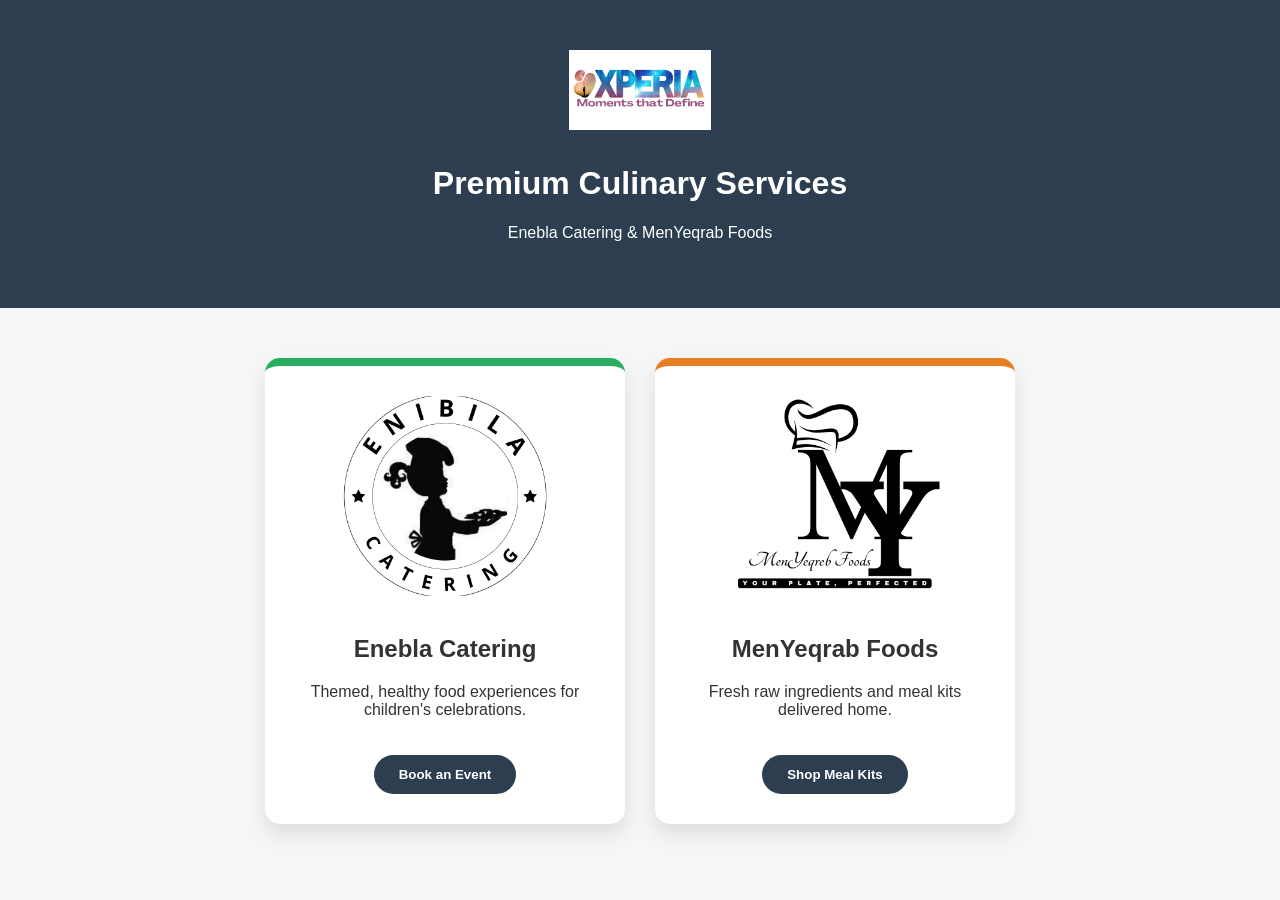
==== index.html @ be3d2738 "Add files via upload" ====
<!DOCTYPE html>
<html lang="en">
<head>
    <meta charset="UTF-8">
    <meta name="viewport" content="width=device-width, initial-scale=1.0">
    <title>Enebla & MenYeqrab | Premium Food</title>
    <style>
        /* DESIGN SECTION */
        body { font-family: 'Segoe UI', sans-serif; margin: 0; background: #f4f7f6; color: #333; text-align: center; }
        header { background: #2c3e50; color: white; padding: 50px 20px; }
        
        .container { display: flex; justify-content: center; gap: 30px; padding: 50px 20px; flex-wrap: wrap; }
        
        .card { 
            background: white; padding: 30px; border-radius: 15px; width: 300px; 
            box-shadow: 0 10px 20px rgba(0,0,0,0.1); border-top: 8px solid #27ae60; 
        }
        .card.menyeqrab { border-top-color: #e67e22; }
        
        button { 
            background: #2c3e50; color: white; border: none; padding: 12px 25px; 
            border-radius: 25px; cursor: pointer; font-weight: bold; margin-top: 20px; 
        }
        button:hover { background: #a822e6; }

        /* FORM SECTION (Hidden until button is clicked) */
        #contact-form { 
            display: none; position: fixed; top: 50%; left: 50%; 
            transform: translate(-50%, -50%); background: white; 
            padding: 30px; border-radius: 15px; box-shadow: 0 0 50px rgba(0,0,0,0.5); z-index: 100;
        }
        input, textarea { width: 90%; margin: 10px 0; padding: 10px; border: 1px solid #ddd; border-radius: 5px; }
        .close-btn { background: #ccc; margin-left: 10px; }
    </style>
</head>
<body>

    <header>
        <img src="logo.png" style="height: 80px; margin-bottom: 10px;">
        <h1>Premium Culinary Services</h1>
        <p>Enebla Catering & MenYeqrab Foods</p>
    </header>

   <div class="container">
    <div class="card enebla">
        <img src="catering.jpg" style="width: 100%; height: 200px; object-fit: cover; border-radius: 10px; margin-bottom: 15px;" alt="Enebla Catering">
        <h2>Enebla Catering</h2>
        <p>Themed, healthy food experiences for children's celebrations.</p>
        <button onclick="openForm('Enebla Catering')">Book an Event</button>
    </div>

    <div class="card menyeqrab">
        <img src="food.jpg" style="width: 100%; height: 200px; object-fit: cover; border-radius: 10px; margin-bottom: 15px;" alt="MenYeqrab Foods">
        <h2>MenYeqrab Foods</h2>
        <p>Fresh raw ingredients and meal kits delivered home.</p>
        <button onclick="openForm('MenYeqrab Foods')">Shop Meal Kits</button>
    </div>
</div>

    <div id="contact-form" style="display:none; position:fixed; top:50%; left:50%; transform:translate(-50%, -50%); background:white; padding:30px; border-radius:15px; box-shadow:0 0 50px rgba(0,0,0,0.5); z-index:100; width: 300px;">
        <h3 id="form-title" style="margin-top:0;">Inquiry</h3>
        
        <form action="https://formspree.io/f/xqeglweb" method="POST">
            <input type="hidden" name="Service_Type" id="form-brand">
            
            <input type="text" name="Name" placeholder="Your Name" style="width:90%; padding:10px; margin-bottom:10px; border:1px solid #ddd; border-radius:5px;" required>
            <input type="text" name="Phone" placeholder="Phone Number" style="width:90%; padding:10px; margin-bottom:10px; border:1px solid #ddd; border-radius:5px;" required>
            <textarea name="Message" placeholder="How can we help?" style="width:90%; padding:10px; margin-bottom:10px; border:1px solid #ddd; border-radius:5px; height:80px;"></textarea>
            
            <button type="submit" style="background:#27ae60; color:white; border:none; padding:10px 20px; border-radius:5px; cursor:pointer; width:100%;">Send Inquiry</button>
            <button type="button" onclick="closeForm()" style="background:#ccc; color:white; border:none; padding:10px 20px; border-radius:5px; cursor:pointer; width:100%; margin-top:5px;">Close</button>
        </form>
    </div>

    <script>
        /* BRAIN SECTION */
        function openForm(title) {
            document.getElementById('contact-form').style.display = 'block';
            document.getElementById('form-title').innerText = "Inquiry for " + title;
        }

        function closeForm() {
            document.getElementById('contact-form').style.display = 'none';
        }

        function submitOrder() {
            const name = document.getElementById('userName').value;
            if(name === "") {
                alert("Please enter your name!");
            } else {
                alert("Thank you, " + name + "! Your request has been sent. We will contact you shortly.");
                closeForm();
            }
        }
    </script>

</body>
</html>
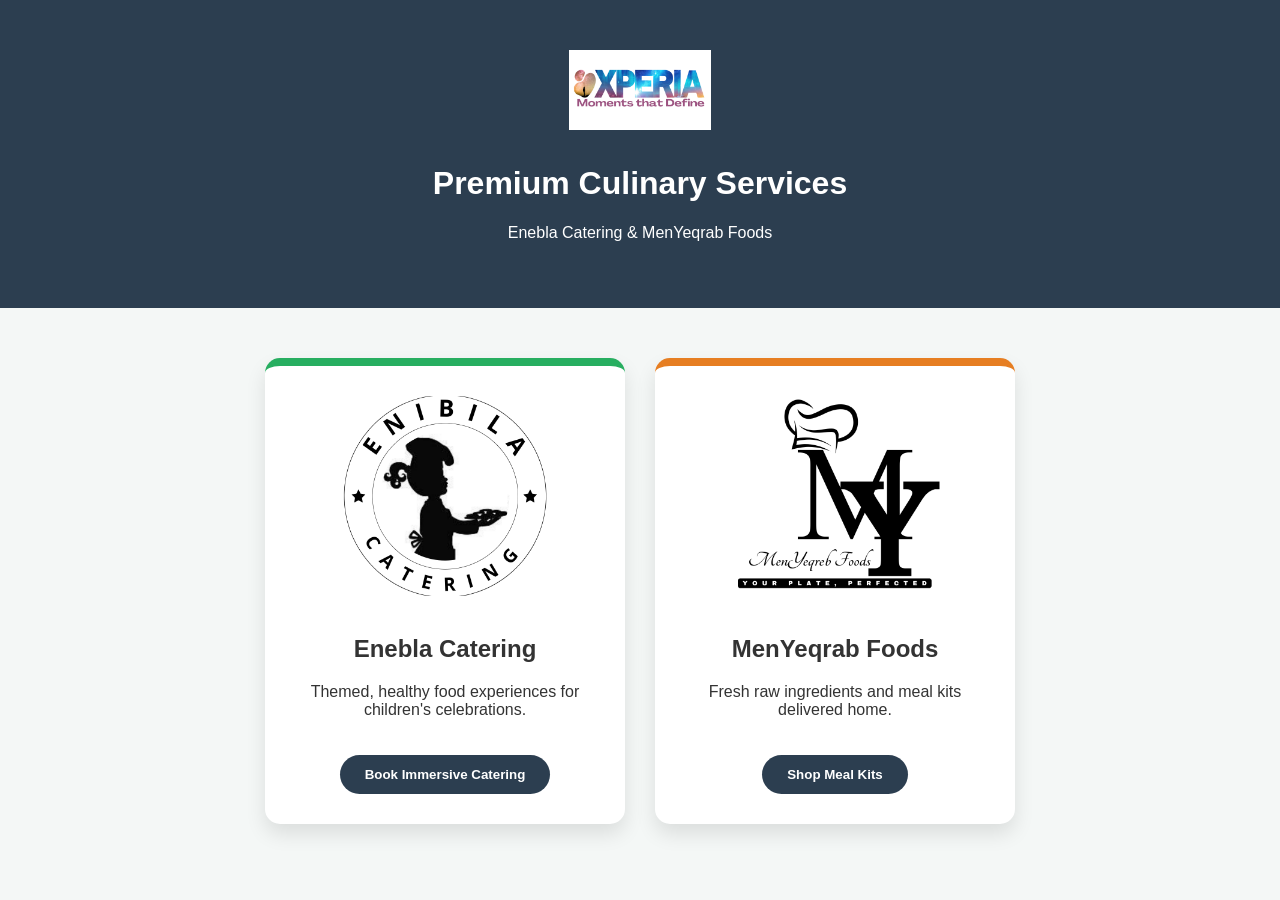
==== commit 66a029df: "Add files via upload" ====
--- a/index.html
+++ b/index.html
@@ -46,14 +46,14 @@
         <img src="catering.jpg" style="width: 100%; height: 200px; object-fit: cover; border-radius: 10px; margin-bottom: 15px;" alt="Enebla Catering">
         <h2>Enebla Catering</h2>
         <p>Themed, healthy food experiences for children's celebrations.</p>
-        <button onclick="openForm('Enebla Catering')">Book an Event</button>
+        <button onclick="window.location.href='catering-menu.html'">Book Immersive Catering</button>
     </div>
 
     <div class="card menyeqrab">
         <img src="food.jpg" style="width: 100%; height: 200px; object-fit: cover; border-radius: 10px; margin-bottom: 15px;" alt="MenYeqrab Foods">
         <h2>MenYeqrab Foods</h2>
         <p>Fresh raw ingredients and meal kits delivered home.</p>
-        <button onclick="openForm('MenYeqrab Foods')">Shop Meal Kits</button>
+        <button onclick="window.location.href='mealkits-menu.html'">Shop Meal Kits</button>
     </div>
 </div>
 
